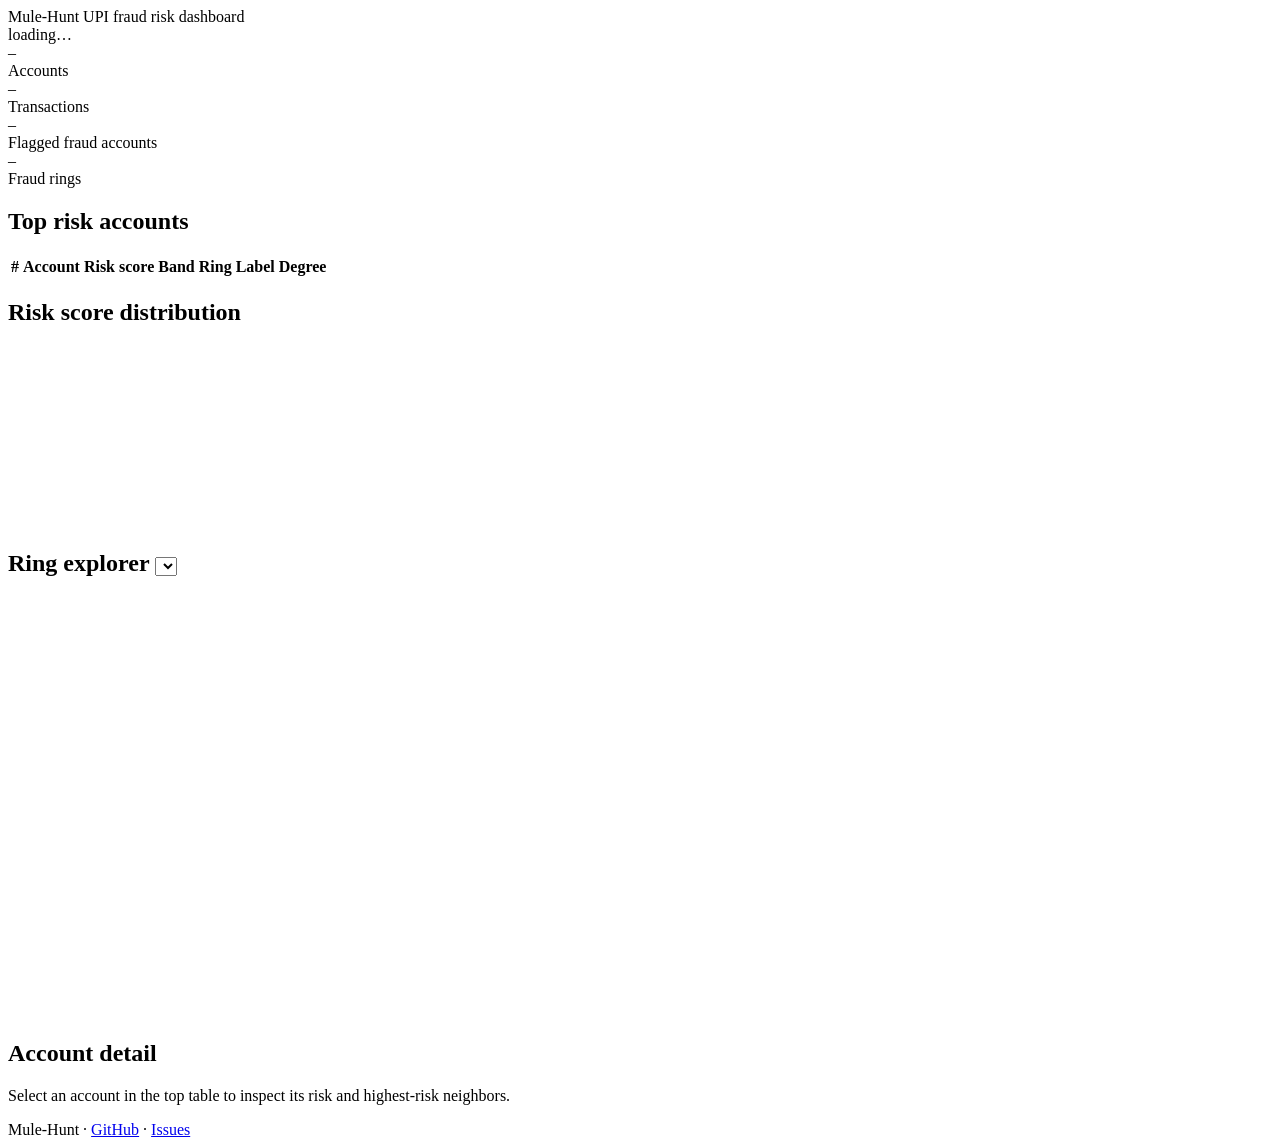
==== frontend/index.html @ d2e4a518 "Add Mule-Hunt risk dashboard" ====
<!doctype html>
<html lang="en">
<head>
  <meta charset="utf-8" />
  <meta name="viewport" content="width=device-width, initial-scale=1" />
  <title>Mule-Hunt — UPI Fraud Risk Dashboard</title>
  <link rel="preconnect" href="https://fonts.googleapis.com" />
  <link rel="preconnect" href="https://fonts.gstatic.com" crossorigin />
  <link href="https://fonts.googleapis.com/css2?family=Albert+Sans:wght@400;500;600;700&family=Albert+Sans:ital@0;1&display=swap" rel="stylesheet" />
  <link rel="stylesheet" href="/styles.css" />
</head>
<body>
  <header class="topbar">
    <div class="brand">
      <span class="brand-mark"></span>
      <span class="brand-name">Mule-Hunt</span>
      <span class="brand-sub">UPI fraud risk dashboard</span>
    </div>
    <div class="model-badge" id="model-badge">loading…</div>
  </header>

  <main>
    <section class="cards" id="cards">
      <div class="card"><div class="card-value" id="c-accounts">–</div><div class="card-label">Accounts</div></div>
      <div class="card"><div class="card-value" id="c-tx">–</div><div class="card-label">Transactions</div></div>
      <div class="card"><div class="card-value" id="c-fraud">–</div><div class="card-label">Flagged fraud accounts</div></div>
      <div class="card"><div class="card-value" id="c-rings">–</div><div class="card-label">Fraud rings</div></div>
    </section>

    <section class="grid">
      <div class="panel">
        <h2>Top risk accounts</h2>
        <div class="table-wrap">
          <table id="top-table">
            <thead>
              <tr><th>#</th><th>Account</th><th>Risk score</th><th>Band</th><th>Ring</th><th>Label</th><th>Degree</th></tr>
            </thead>
            <tbody></tbody>
          </table>
        </div>
      </div>

      <div class="panel">
        <h2>Risk score distribution</h2>
        <canvas id="dist-chart" height="180"></canvas>
      </div>
    </section>

    <section class="grid">
      <div class="panel">
        <h2>Ring explorer
          <select id="ring-select"></select>
        </h2>
        <div class="ring-layout">
          <svg id="ring-svg" width="420" height="420" viewBox="0 0 420 420"></svg>
          <div class="ring-list" id="ring-list"></div>
        </div>
      </div>

      <div class="panel">
        <h2>Account detail</h2>
        <div class="detail" id="detail">
          <p class="muted">Select an account in the top table to inspect its risk and highest-risk neighbors.</p>
        </div>
      </div>
    </section>
  </main>

  <footer class="footer">
    <span id="footer-credit">Mule-Hunt ·
      <a href="https://github.com/sohamvjadhav/Mule-Hunt" target="_blank" rel="noopener">GitHub</a> ·
      <a href="https://github.com/sohamvjadhav/Mule-Hunt/issues" target="_blank" rel="noopener">Issues</a>
    </span>
  </footer>

  <script src="/app.js"></script>
</body>
</html>
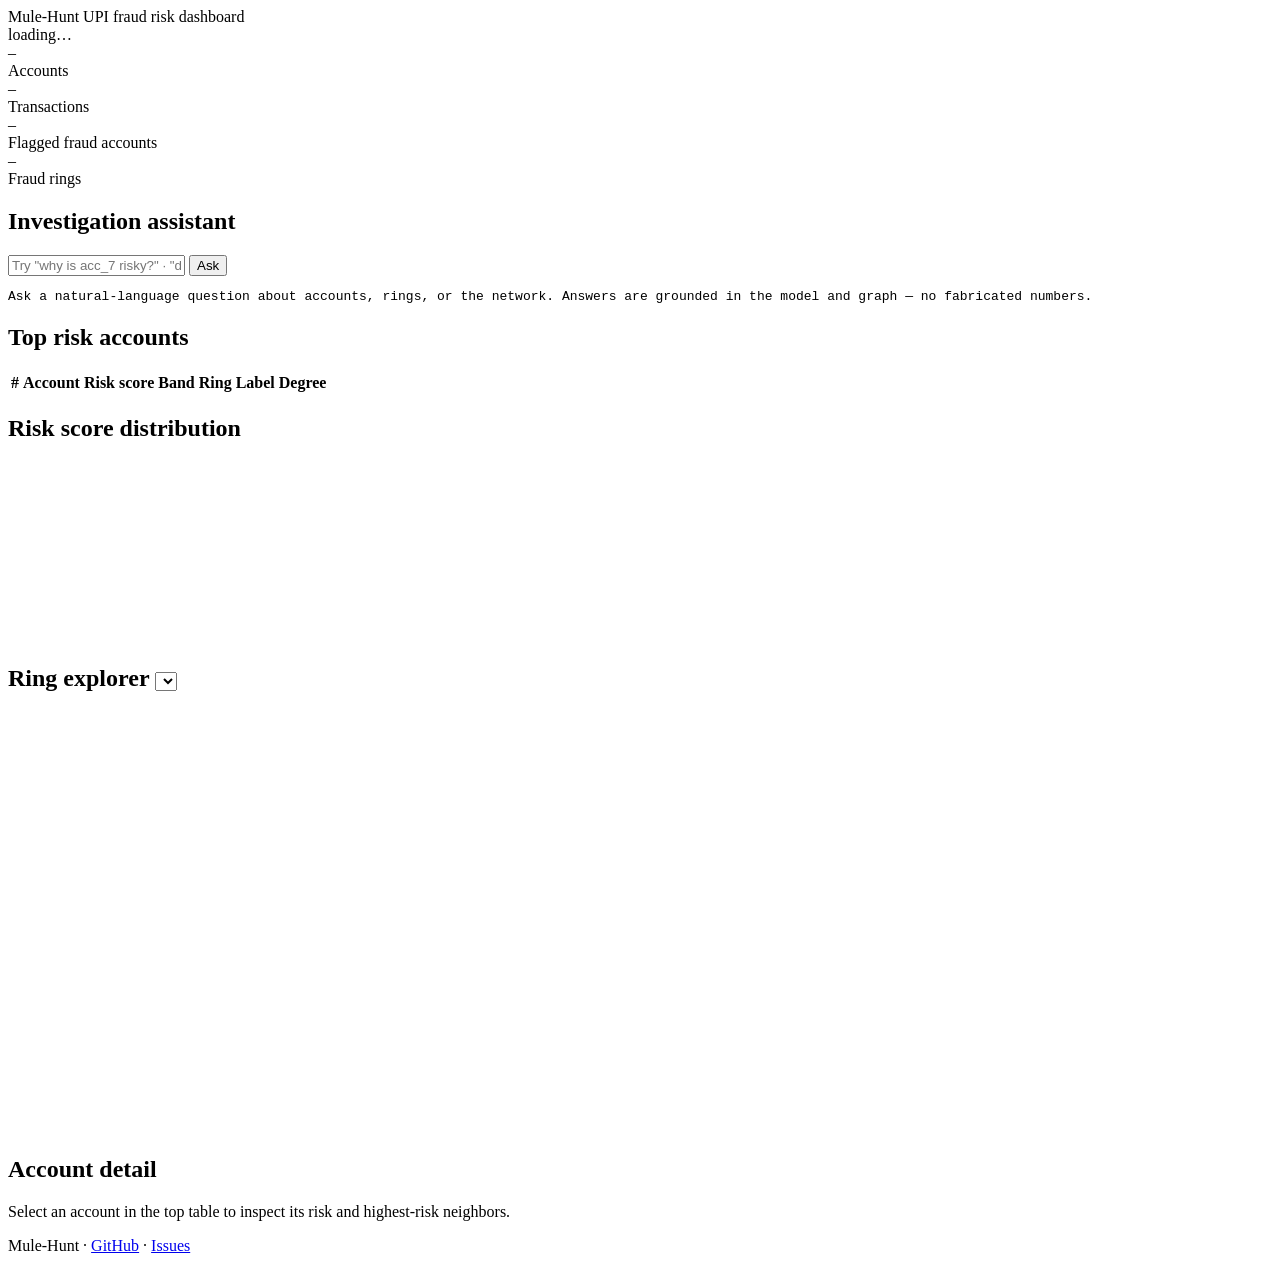
==== commit 552eec70: "Add /api/ask endpoint, dashboard investigation panel, and automated PR review - POST /api/ask: groun" ====
--- a/frontend/index.html
+++ b/frontend/index.html
@@ -25,6 +25,16 @@
       <div class="card"><div class="card-value" id="c-tx">–</div><div class="card-label">Transactions</div></div>
       <div class="card"><div class="card-value" id="c-fraud">–</div><div class="card-label">Flagged fraud accounts</div></div>
       <div class="card"><div class="card-value" id="c-rings">–</div><div class="card-label">Fraud rings</div></div>
+    </section>
+
+    <section class="panel">
+      <h2>Investigation assistant</h2>
+      <form id="ask-form" class="ask-form">
+        <input id="ask-input" type="text" autocomplete="off"
+          placeholder='Try "why is acc_7 risky?" · "describe ring 0" · "top risky accounts" · "network summary"' />
+        <button type="submit">Ask</button>
+      </form>
+      <pre id="ask-output" class="ask-output">Ask a natural-language question about accounts, rings, or the network. Answers are grounded in the model and graph — no fabricated numbers.</pre>
     </section>
 
     <section class="grid">
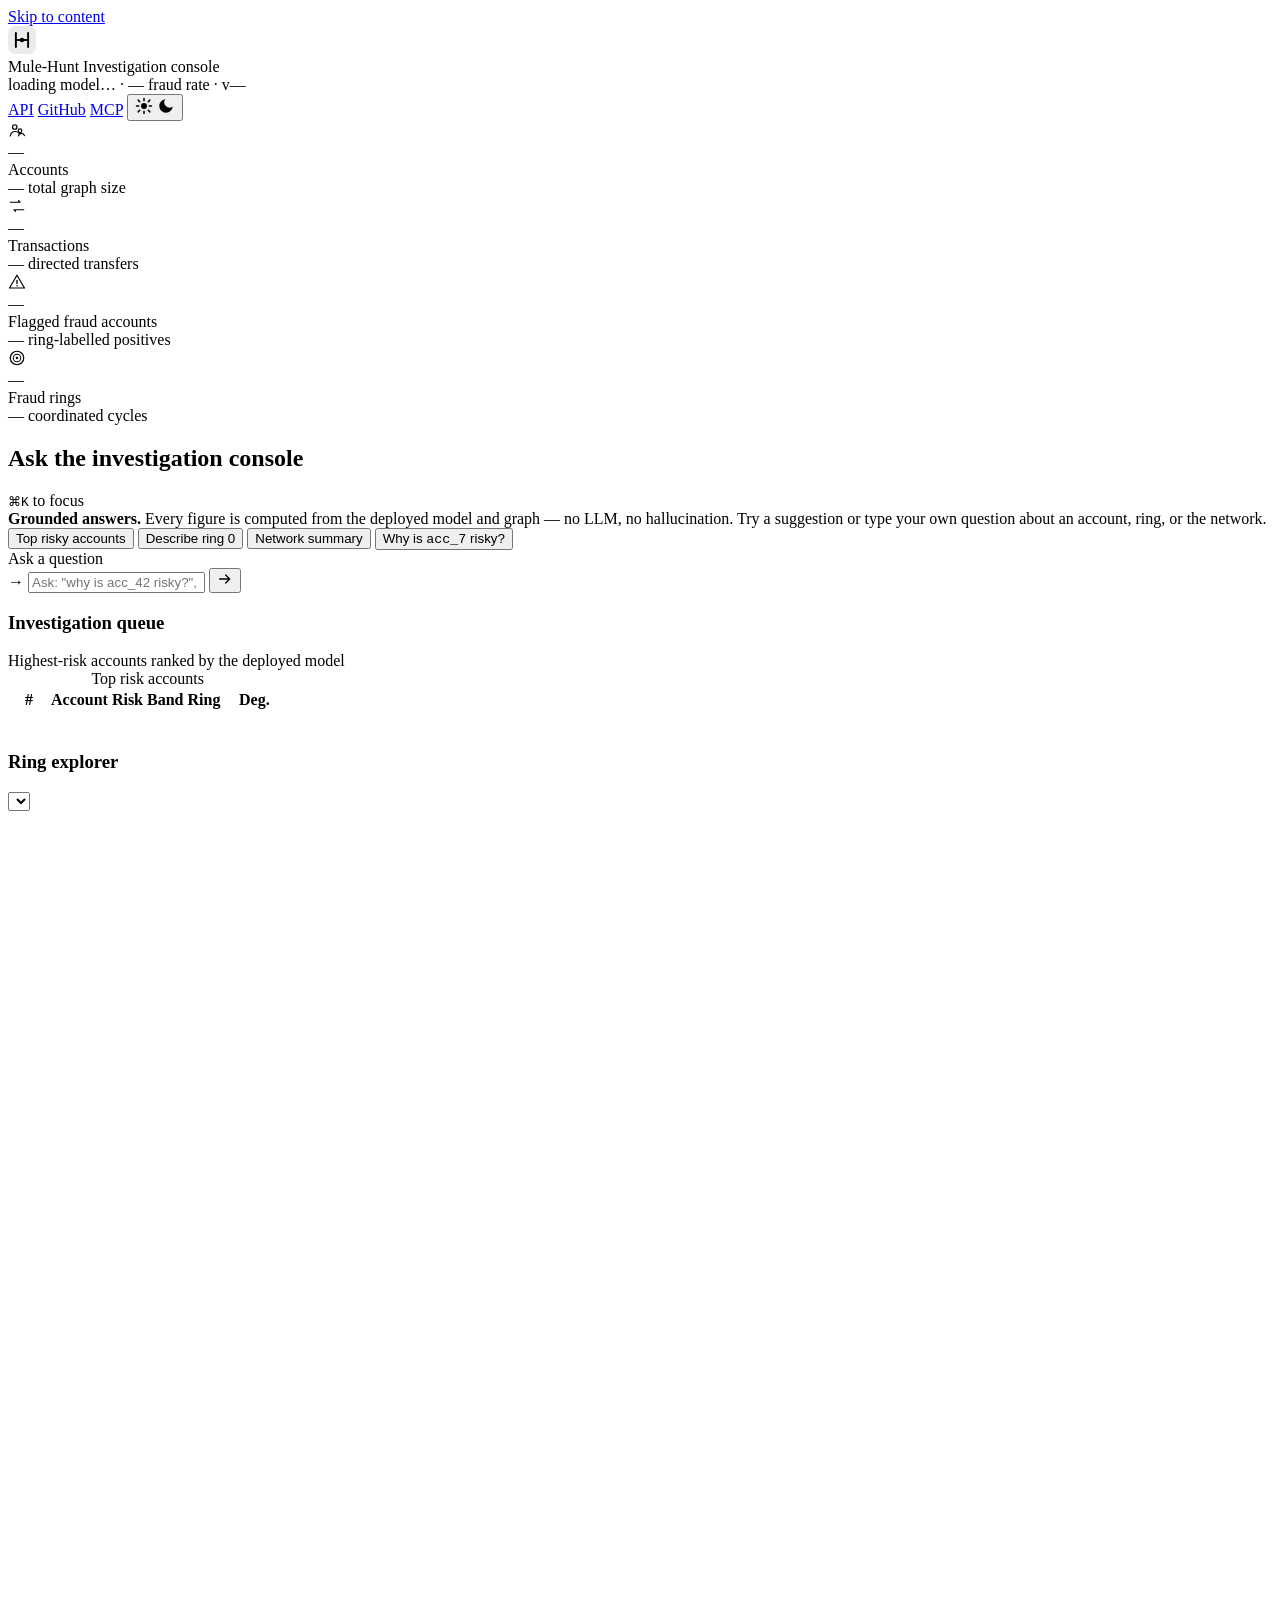
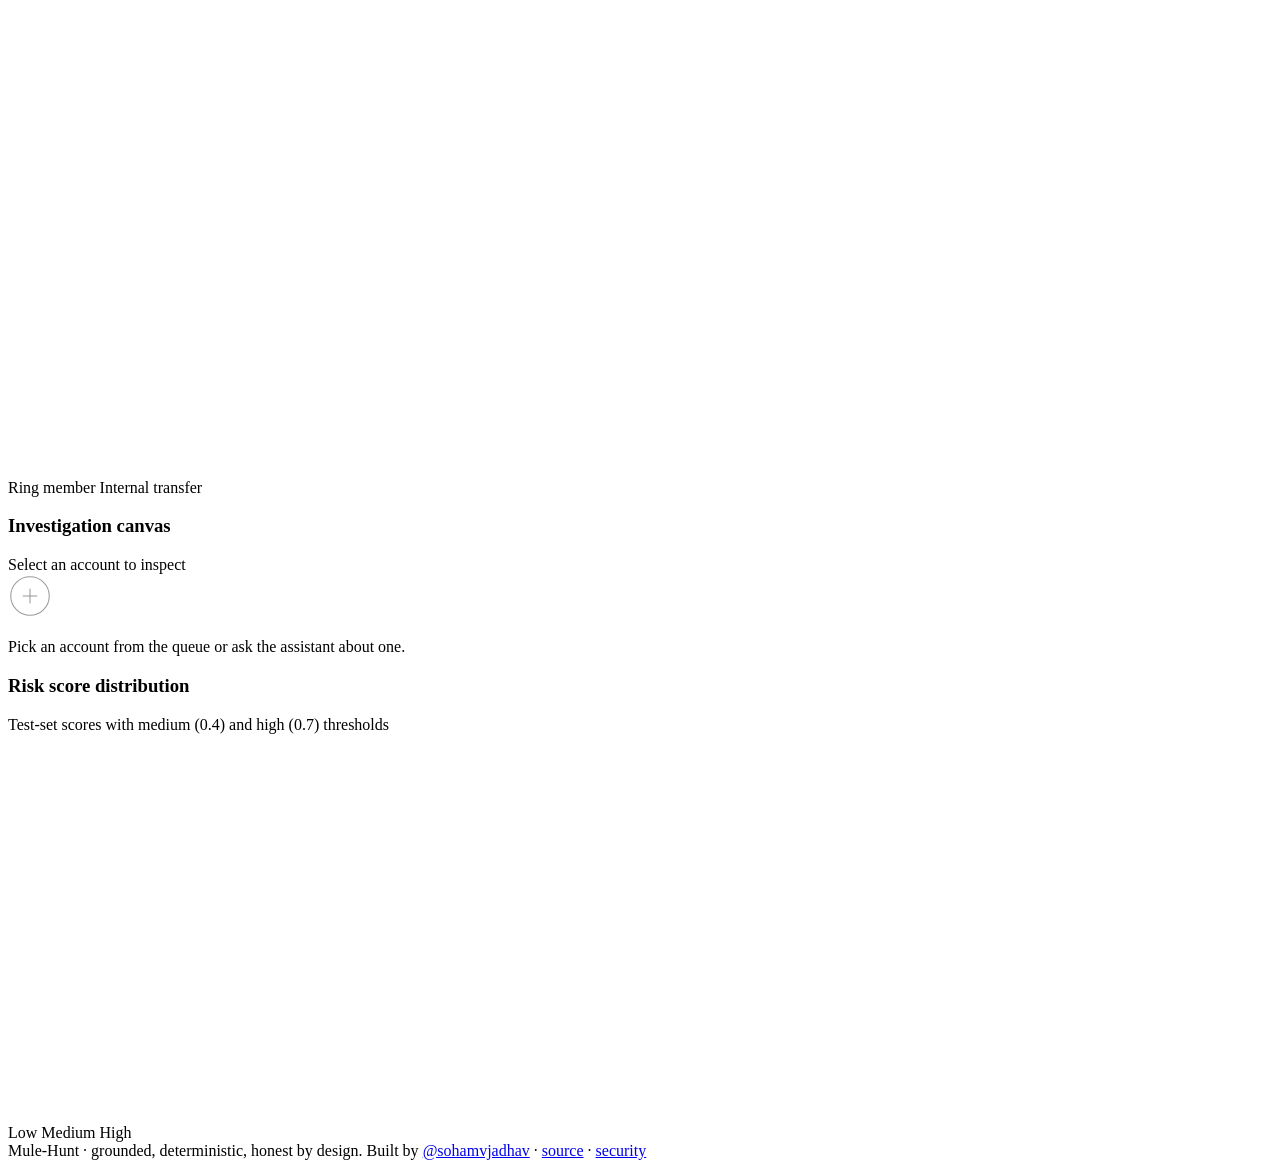
==== commit 575b73ba: "Rebuild the dashboard as a premium investigation console (#18)" ====
--- a/frontend/index.html
+++ b/frontend/index.html
@@ -1,87 +1,257 @@
 <!doctype html>
-<html lang="en">
+<html lang="en" data-theme="light">
 <head>
   <meta charset="utf-8" />
-  <meta name="viewport" content="width=device-width, initial-scale=1" />
-  <title>Mule-Hunt — UPI Fraud Risk Dashboard</title>
+  <meta name="viewport" content="width=device-width, initial-scale=1, viewport-fit=cover" />
+  <meta name="color-scheme" content="light dark" />
+  <title>Mule-Hunt · Investigation console</title>
   <link rel="preconnect" href="https://fonts.googleapis.com" />
   <link rel="preconnect" href="https://fonts.gstatic.com" crossorigin />
-  <link href="https://fonts.googleapis.com/css2?family=Albert+Sans:wght@400;500;600;700&family=Albert+Sans:ital@0;1&display=swap" rel="stylesheet" />
   <link rel="stylesheet" href="/styles.css" />
+  <link rel="icon" type="image/svg+xml" href="data:image/svg+xml,%3Csvg xmlns='http://www.w3.org/2000/svg' viewBox='0 0 32 32'%3E%3Crect width='32' height='32' rx='8' fill='%230B1220'/%3E%3Cpath d='M9 8v16M23 8v16M9 16h14' stroke='%2314B8A6' stroke-width='2.4' stroke-linecap='round'/%3E%3Ccircle cx='16' cy='16' r='3' fill='%2314B8A6'/%3E%3C/svg%3E" />
 </head>
 <body>
-  <header class="topbar">
+  <a class="skip-link" href="#main">Skip to content</a>
+
+  <header class="topbar" role="banner">
     <div class="brand">
-      <span class="brand-mark"></span>
-      <span class="brand-name">Mule-Hunt</span>
-      <span class="brand-sub">UPI fraud risk dashboard</span>
+      <span class="brand-mark" aria-hidden="true">
+        <svg viewBox="0 0 32 32" width="28" height="28">
+          <rect width="32" height="32" rx="8" fill="currentColor" opacity="0.08"/>
+          <path d="M9 8v16M23 8v16M9 16h14" stroke="currentColor" stroke-width="2.2" stroke-linecap="round" fill="none"/>
+          <circle cx="16" cy="16" r="2.6" fill="currentColor"/>
+        </svg>
+      </span>
+      <div class="brand-text">
+        <div class="brand-row">
+          <span class="brand-name">Mule-Hunt</span>
+          <span class="brand-sub">Investigation console</span>
+        </div>
+        <div class="brand-meta">
+          <span class="chip chip-meta" id="brand-model">loading model…</span>
+          <span class="dot" aria-hidden="true">·</span>
+          <span class="chip chip-meta" id="brand-fraud">— fraud rate</span>
+          <span class="dot" aria-hidden="true">·</span>
+          <span class="chip chip-meta" id="brand-version">v—</span>
+        </div>
+      </div>
     </div>
-    <div class="model-badge" id="model-badge">loading…</div>
+    <nav class="topnav" aria-label="Primary">
+      <a class="nav-link" href="/api/summary" target="_blank" rel="noopener">API</a>
+      <a class="nav-link" href="https://github.com/sohamvjadhav/Mule-Hunt" target="_blank" rel="noopener">GitHub</a>
+      <a class="nav-link" href="https://modelcontextprotocol.io" target="_blank" rel="noopener">MCP</a>
+      <button class="icon-btn theme-toggle" type="button" aria-label="Toggle color theme" id="theme-toggle">
+        <svg viewBox="0 0 24 24" width="18" height="18" aria-hidden="true" class="ic-sun"><circle cx="12" cy="12" r="4" fill="currentColor"/><g stroke="currentColor" stroke-width="2" stroke-linecap="round"><path d="M12 2v3M12 19v3M2 12h3M19 12h3M4.2 4.2l2.1 2.1M17.7 17.7l2.1 2.1M4.2 19.8l2.1-2.1M17.7 6.3l2.1-2.1"/></g></svg>
+        <svg viewBox="0 0 24 24" width="18" height="18" aria-hidden="true" class="ic-moon"><path d="M21 12.8A9 9 0 1 1 11.2 3a7 7 0 0 0 9.8 9.8z" fill="currentColor"/></svg>
+      </button>
+    </nav>
   </header>
 
-  <main>
-    <section class="cards" id="cards">
-      <div class="card"><div class="card-value" id="c-accounts">–</div><div class="card-label">Accounts</div></div>
-      <div class="card"><div class="card-value" id="c-tx">–</div><div class="card-label">Transactions</div></div>
-      <div class="card"><div class="card-value" id="c-fraud">–</div><div class="card-label">Flagged fraud accounts</div></div>
-      <div class="card"><div class="card-value" id="c-rings">–</div><div class="card-label">Fraud rings</div></div>
-    </section>
-
-    <section class="panel">
-      <h2>Investigation assistant</h2>
-      <form id="ask-form" class="ask-form">
-        <input id="ask-input" type="text" autocomplete="off"
-          placeholder='Try "why is acc_7 risky?" · "describe ring 0" · "top risky accounts" · "network summary"' />
-        <button type="submit">Ask</button>
+  <main id="main" class="main">
+    <!-- KPI hero -->
+    <section class="kpis" aria-label="Network metrics">
+      <article class="kpi">
+        <div class="kpi-icon" aria-hidden="true">
+          <svg viewBox="0 0 24 24" width="18" height="18"><circle cx="9" cy="8" r="3" stroke="currentColor" stroke-width="1.6" fill="none"/><circle cx="16" cy="13" r="2.4" stroke="currentColor" stroke-width="1.6" fill="none"/><path d="M3 20c.6-3.5 3.4-6 6.6-6 2 0 3.8.8 5 2.2M14 20c.4-2 2-3.5 4-3.5s3.4 1.2 4 3" stroke="currentColor" stroke-width="1.6" fill="none" stroke-linecap="round"/></svg>
+        </div>
+        <div class="kpi-value" id="kpi-accounts">—</div>
+        <div class="kpi-label">Accounts</div>
+        <div class="kpi-sub" id="kpi-accounts-sub">— total graph size</div>
+      </article>
+      <article class="kpi">
+        <div class="kpi-icon" aria-hidden="true">
+          <svg viewBox="0 0 24 24" width="18" height="18"><path d="M3 7h13l-2-2M21 17H8l2 2" stroke="currentColor" stroke-width="1.6" fill="none" stroke-linecap="round" stroke-linejoin="round"/></svg>
+        </div>
+        <div class="kpi-value" id="kpi-tx">—</div>
+        <div class="kpi-label">Transactions</div>
+        <div class="kpi-sub" id="kpi-tx-sub">— directed transfers</div>
+      </article>
+      <article class="kpi kpi-warn">
+        <div class="kpi-icon" aria-hidden="true">
+          <svg viewBox="0 0 24 24" width="18" height="18"><path d="M12 3l10 17H2L12 3z" stroke="currentColor" stroke-width="1.6" fill="none" stroke-linejoin="round"/><path d="M12 10v4M12 17h.01" stroke="currentColor" stroke-width="1.8" stroke-linecap="round"/></svg>
+        </div>
+        <div class="kpi-value" id="kpi-fraud">—</div>
+        <div class="kpi-label">Flagged fraud accounts</div>
+        <div class="kpi-sub" id="kpi-fraud-sub">— ring-labelled positives</div>
+      </article>
+      <article class="kpi">
+        <div class="kpi-icon" aria-hidden="true">
+          <svg viewBox="0 0 24 24" width="18" height="18"><circle cx="12" cy="12" r="9" stroke="currentColor" stroke-width="1.6" fill="none"/><circle cx="12" cy="12" r="5" stroke="currentColor" stroke-width="1.4" fill="none"/><circle cx="12" cy="12" r="1.6" fill="currentColor"/></svg>
+        </div>
+        <div class="kpi-value" id="kpi-rings">—</div>
+        <div class="kpi-label">Fraud rings</div>
+        <div class="kpi-sub" id="kpi-rings-sub">— coordinated cycles</div>
+      </article>
+    </section>
+
+    <!-- Assistant surface (centerpiece) -->
+    <section class="assistant" aria-label="Investigation assistant">
+      <header class="assistant-head">
+        <div class="assistant-title">
+          <span class="assistant-dot" aria-hidden="true"></span>
+          <h2>Ask the investigation console</h2>
+        </div>
+        <div class="assistant-meta">
+          <span class="kbd-hint"><kbd>⌘</kbd><kbd>K</kbd> to focus</span>
+        </div>
+      </header>
+      <div class="assistant-thread" id="assistant-thread" aria-live="polite">
+        <div class="bubble bubble-assistant empty">
+          <div class="bubble-text">
+            <strong>Grounded answers.</strong> Every figure is computed from the
+            deployed model and graph — no LLM, no hallucination. Try a suggestion
+            or type your own question about an account, ring, or the network.
+          </div>
+          <div class="suggested" role="group" aria-label="Suggested questions">
+            <button class="chip chip-suggest" type="button" data-q="top risky accounts">Top risky accounts</button>
+            <button class="chip chip-suggest" type="button" data-q="describe ring 0">Describe ring 0</button>
+            <button class="chip chip-suggest" type="button" data-q="network summary">Network summary</button>
+            <button class="chip chip-suggest" type="button" data-q="why is acc_7 risky?">Why is <code>acc_7</code> risky?</button>
+          </div>
+        </div>
+      </div>
+      <form class="composer" id="composer" autocomplete="off">
+        <label class="visually-hidden" for="composer-input">Ask a question</label>
+        <div class="composer-field">
+          <span class="composer-prefix" aria-hidden="true">→</span>
+          <input id="composer-input" type="text" name="q" placeholder='Ask: "why is acc_42 risky?", "describe ring 0", "top risky accounts", "network summary"' spellcheck="false" />
+          <button class="composer-submit" type="submit" aria-label="Send">
+            <svg viewBox="0 0 24 24" width="16" height="16" aria-hidden="true"><path d="M4 12h14M13 6l6 6-6 6" stroke="currentColor" stroke-width="2" fill="none" stroke-linecap="round" stroke-linejoin="round"/></svg>
+          </button>
+        </div>
       </form>
-      <pre id="ask-output" class="ask-output">Ask a natural-language question about accounts, rings, or the network. Answers are grounded in the model and graph — no fabricated numbers.</pre>
-    </section>
-
-    <section class="grid">
-      <div class="panel">
-        <h2>Top risk accounts</h2>
-        <div class="table-wrap">
-          <table id="top-table">
-            <thead>
-              <tr><th>#</th><th>Account</th><th>Risk score</th><th>Band</th><th>Ring</th><th>Label</th><th>Degree</th></tr>
-            </thead>
-            <tbody></tbody>
-          </table>
-        </div>
-      </div>
-
-      <div class="panel">
-        <h2>Risk score distribution</h2>
-        <canvas id="dist-chart" height="180"></canvas>
-      </div>
-    </section>
-
-    <section class="grid">
-      <div class="panel">
-        <h2>Ring explorer
-          <select id="ring-select"></select>
-        </h2>
-        <div class="ring-layout">
-          <svg id="ring-svg" width="420" height="420" viewBox="0 0 420 420"></svg>
-          <div class="ring-list" id="ring-list"></div>
-        </div>
-      </div>
-
-      <div class="panel">
-        <h2>Account detail</h2>
-        <div class="detail" id="detail">
-          <p class="muted">Select an account in the top table to inspect its risk and highest-risk neighbors.</p>
-        </div>
-      </div>
+    </section>
+
+    <!-- Work surface -->
+    <section class="surface">
+      <!-- Left column -->
+      <div class="col col-left">
+        <section class="panel" aria-label="Top risk accounts">
+          <header class="panel-head">
+            <h3>Investigation queue</h3>
+            <span class="panel-sub">Highest-risk accounts ranked by the deployed model</span>
+          </header>
+          <div class="table-wrap">
+            <table id="top-table" aria-describedby="top-caption">
+              <caption id="top-caption" class="visually-hidden">Top risk accounts</caption>
+              <thead>
+                <tr>
+                  <th scope="col" style="width:36px">#</th>
+                  <th scope="col">Account</th>
+                  <th scope="col">Risk</th>
+                  <th scope="col">Band</th>
+                  <th scope="col">Ring</th>
+                  <th scope="col" style="width:60px">Deg.</th>
+                </tr>
+              </thead>
+              <tbody id="top-tbody">
+                <tr class="skeleton-row" aria-hidden="true"><td colspan="6"><div class="skeleton"></div></td></tr>
+                <tr class="skeleton-row" aria-hidden="true"><td colspan="6"><div class="skeleton"></div></td></tr>
+                <tr class="skeleton-row" aria-hidden="true"><td colspan="6"><div class="skeleton"></div></td></tr>
+                <tr class="skeleton-row" aria-hidden="true"><td colspan="6"><div class="skeleton"></div></td></tr>
+                <tr class="skeleton-row" aria-hidden="true"><td colspan="6"><div class="skeleton"></div></td></tr>
+              </tbody>
+            </table>
+          </div>
+        </section>
+
+        <section class="panel" aria-label="Ring explorer">
+          <header class="panel-head">
+            <h3>Ring explorer</h3>
+            <div class="panel-controls">
+              <select id="ring-select" aria-label="Choose a ring"></select>
+            </div>
+          </header>
+          <div class="ring-layout">
+            <div class="ring-canvas-wrap">
+              <svg id="ring-svg" viewBox="0 0 420 420" role="img" aria-label="Ring graph"></svg>
+              <div class="ring-legend">
+                <span class="legend-item"><i class="dot dot-fraud"></i> Ring member</span>
+                <span class="legend-item"><i class="dot dot-edge"></i> Internal transfer</span>
+              </div>
+            </div>
+            <aside class="ring-side" id="ring-side" aria-live="polite">
+              <div class="skeleton skeleton-block"></div>
+            </aside>
+          </div>
+        </section>
+      </div>
+
+      <!-- Right column -->
+      <div class="col col-right">
+        <section class="panel canvas" aria-label="Account investigation">
+          <header class="panel-head">
+            <div>
+              <h3>Investigation canvas</h3>
+              <span class="panel-sub">Select an account to inspect</span>
+            </div>
+            <div class="panel-controls" id="canvas-actions" hidden>
+              <button class="btn btn-ghost" id="btn-explain" type="button">Explain</button>
+              <button class="btn btn-ghost" id="btn-counterfactual" type="button">Counterfactual</button>
+              <button class="btn btn-primary" id="btn-case" type="button">Case file</button>
+            </div>
+          </header>
+          <div class="canvas-body" id="canvas-body">
+            <div class="canvas-empty">
+              <svg viewBox="0 0 64 64" width="44" height="44" aria-hidden="true">
+                <circle cx="32" cy="32" r="28" stroke="currentColor" stroke-width="1.5" fill="none" opacity="0.4"/>
+                <path d="M22 32h20M32 22v20" stroke="currentColor" stroke-width="1.5" stroke-linecap="round" opacity="0.4"/>
+              </svg>
+              <p>Pick an account from the queue or ask the assistant about one.</p>
+            </div>
+          </div>
+        </section>
+
+        <section class="panel" aria-label="Risk score distribution">
+          <header class="panel-head">
+            <h3>Risk score distribution</h3>
+            <span class="panel-sub">Test-set scores with medium (0.4) and high (0.7) thresholds</span>
+          </header>
+          <div class="hist-wrap">
+            <svg id="hist-svg" viewBox="0 0 720 220" preserveAspectRatio="none" role="img" aria-label="Risk score histogram"></svg>
+            <div class="hist-legend">
+              <span class="legend-item"><i class="swatch swatch-low"></i> Low</span>
+              <span class="legend-item"><i class="swatch swatch-medium"></i> Medium</span>
+              <span class="legend-item"><i class="swatch swatch-high"></i> High</span>
+            </div>
+          </div>
+        </section>
+      </div>
+    </section>
+
+    <!-- Case-file drawer -->
+    <div class="drawer-backdrop" id="drawer-backdrop" hidden></div>
+  <section class="drawer" id="case-drawer" aria-label="Case file" hidden>
+      <header class="drawer-head">
+        <div>
+          <h3 id="case-title">Case file</h3>
+          <span class="panel-sub" id="case-sub">Deterministic, grounded, no LLM</span>
+        </div>
+        <div class="drawer-actions">
+          <button class="btn btn-ghost" id="case-copy" type="button">Copy</button>
+          <button class="btn btn-ghost" id="case-download" type="button">Download .md</button>
+          <button class="icon-btn" id="case-close" type="button" aria-label="Close case file">
+            <svg viewBox="0 0 24 24" width="16" height="16" aria-hidden="true"><path d="M6 6l12 12M18 6L6 18" stroke="currentColor" stroke-width="2" stroke-linecap="round"/></svg>
+          </button>
+        </div>
+      </header>
+      <article class="case-doc" id="case-doc" tabindex="0" aria-label="Case file content"></article>
     </section>
   </main>
 
-  <footer class="footer">
-    <span id="footer-credit">Mule-Hunt ·
-      <a href="https://github.com/sohamvjadhav/Mule-Hunt" target="_blank" rel="noopener">GitHub</a> ·
-      <a href="https://github.com/sohamvjadhav/Mule-Hunt/issues" target="_blank" rel="noopener">Issues</a>
-    </span>
+  <footer class="footer" role="contentinfo">
+    <div class="footer-row">
+      <span>Mule-Hunt · grounded, deterministic, honest by design.</span>
+      <span class="footer-credit">
+        Built by
+        <a href="https://github.com/sohamvjadhav" target="_blank" rel="noopener">@sohamvjadhav</a>
+        · <a href="https://github.com/sohamvjadhav/Mule-Hunt" target="_blank" rel="noopener">source</a>
+        · <a href="https://github.com/sohamvjadhav/Mule-Hunt/blob/main/SECURITY.md" target="_blank" rel="noopener">security</a>
+      </span>
+    </div>
   </footer>
+
+  <div class="toast" id="toast" role="status" aria-live="polite" hidden></div>
 
   <script src="/app.js"></script>
 </body>
